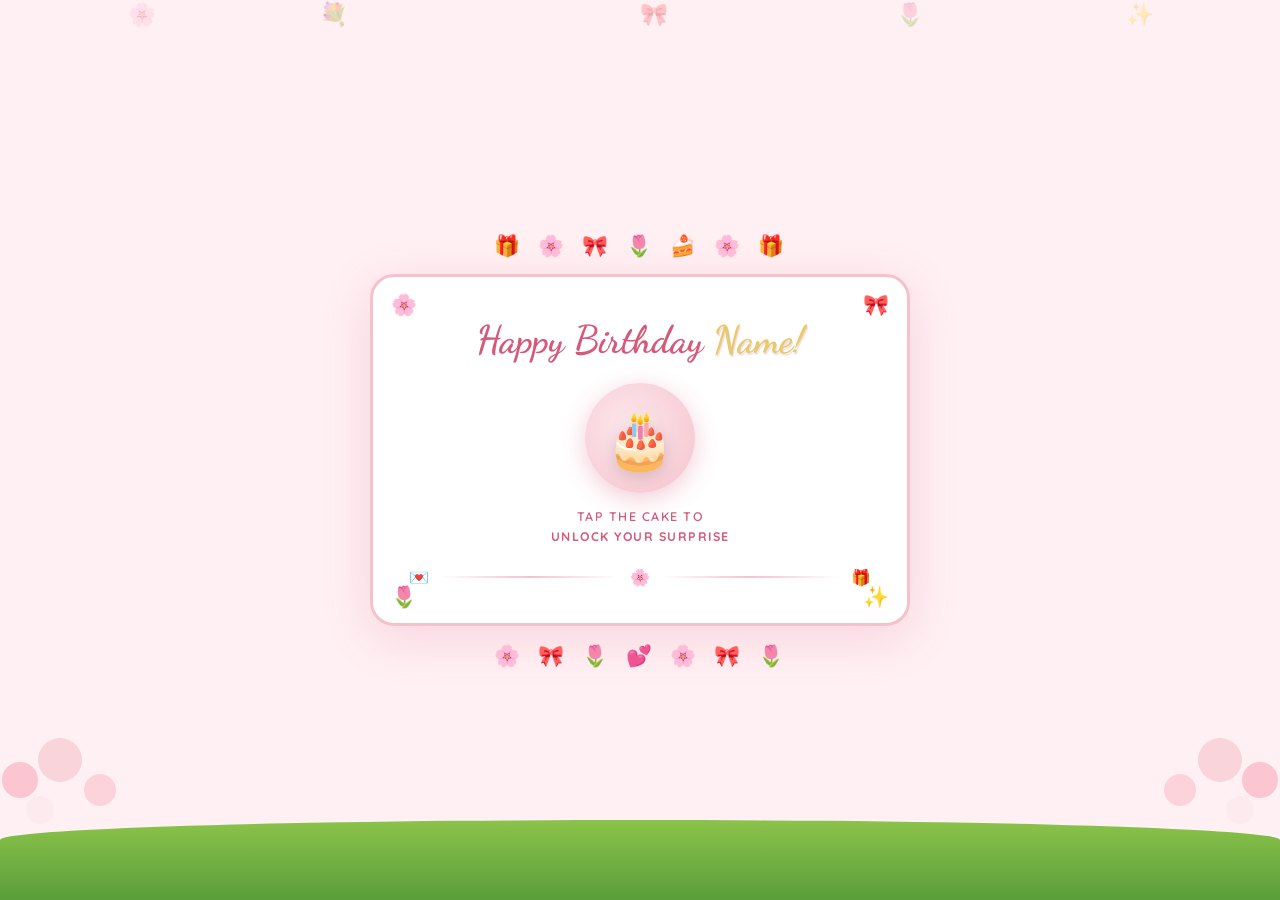
==== index.html @ ca45492b "Add files via upload" ====
<!DOCTYPE html>
<html lang="en">
<head>
  <meta charset="UTF-8" />
  <meta name="viewport" content="width=device-width, initial-scale=1.0"/>
  <title>Happy Birthday!</title>
  <link rel="stylesheet" href="style.css" />
  <link href="https://fonts.googleapis.com/css2?family=Dancing+Script:wght@600;700&family=Quicksand:wght@400;500;600&display=swap" rel="stylesheet"/>
</head>
<body class="page-landing">

  <!-- Decorative background elements -->
  <div class="bg-deco">
    <div class="deco deco-grass"></div>
    <div class="deco deco-flowers-left"></div>
    <div class="deco deco-flowers-right"></div>
    <div class="floating-hearts">
      <span>🌸</span><span>💐</span><span>🎀</span><span>🌷</span><span>✨</span>
    </div>
  </div>

  <main class="landing-main">
    <!-- Top decorative strip -->
    <div class="top-strip">
      <span>🎁</span><span>🌸</span><span>🎀</span><span>🌷</span><span>🍰</span><span>🌸</span><span>🎁</span>
    </div>

    <div class="landing-card">
      <div class="card-corner card-corner--tl">🌸</div>
      <div class="card-corner card-corner--tr">🎀</div>
      <div class="card-corner card-corner--bl">🌷</div>
      <div class="card-corner card-corner--br">✨</div>

      <h1 class="birthday-title">Happy Birthday <span class="name-highlight">Name!</span></h1>

      <div class="cake-area">
        <div class="cake-wrapper" id="cakeBtn" onclick="goToGifts()">
          <div class="cake-emoji">🎂</div>
          <div class="tap-ripple"></div>
        </div>
        <p class="tap-hint">TAP THE CAKE TO<br/><strong>UNLOCK YOUR SURPRISE</strong></p>
      </div>

      <div class="landing-deco-row">
        <span>💌</span>
        <div class="deco-line"></div>
        <span>🌸</span>
        <div class="deco-line"></div>
        <span>🎁</span>
      </div>
    </div>

    <!-- Bottom decorative strip -->
    <div class="bottom-strip">
      <span>🌸</span><span>🎀</span><span>🌷</span><span>💕</span><span>🌸</span><span>🎀</span><span>🌷</span>
    </div>
  </main>

  <!-- Page transition overlay -->
  <div class="page-transition" id="pageTransition"></div>

  <script src="main.js"></script>
</body>
</html>
---- style.css ----
/* =============================================
   BIRTHDAY WEBSITE — GLOBAL STYLES
   ============================================= */

@import url('https://fonts.googleapis.com/css2?family=Dancing+Script:wght@600;700&family=Quicksand:wght@400;500;600&display=swap');

:root {
  --pink-deep:    #d4597a;
  --pink-mid:     #e8859a;
  --pink-light:   #f5c2cc;
  --pink-pale:    #fde8ed;
  --pink-blush:   #fff0f3;
  --cream:        #fffaf5;
  --gold:         #e8c96d;
  --green-grass:  #8bc34a;
  --green-dark:   #5a9e3a;
  --sky-blue:     #cce8ff;
  --white:        #ffffff;
  --font-script:  'Dancing Script', cursive;
  --font-body:    'Quicksand', sans-serif;
  --shadow-soft:  0 8px 32px rgba(212,89,122,0.12);
  --shadow-card:  0 12px 48px rgba(212,89,122,0.18);
  --radius-card:  24px;
  --radius-photo: 12px;
  --transition:   all 0.35s cubic-bezier(0.4, 0, 0.2, 1);
}

*, *::before, *::after { box-sizing: border-box; margin: 0; padding: 0; }

html, body {
  width: 100%; min-height: 100vh;
  font-family: var(--font-body);
  background: var(--pink-blush);
  overflow-x: hidden;
}

/* =============================================
   PAGE TRANSITION OVERLAY
   ============================================= */
.page-transition {
  position: fixed; inset: 0; z-index: 9999;
  background: var(--pink-light);
  opacity: 0; pointer-events: none;
  transition: opacity 0.4s ease;
}
.page-transition.active { opacity: 1; pointer-events: all; }

/* =============================================
   BACKGROUND DECORATIONS (shared)
   ============================================= */
.bg-deco {
  position: fixed; inset: 0; z-index: 0;
  pointer-events: none; overflow: hidden;
}

.deco-grass {
  position: absolute; bottom: 0; left: 0; right: 0;
  height: 80px;
  background: linear-gradient(to top, var(--green-dark), var(--green-grass));
  border-radius: 50% 50% 0 0 / 20px 20px 0 0;
}

.deco-flowers-left {
  position: absolute; left: -20px; bottom: 40px;
  width: 160px; height: 200px;
  background: url("data:image/svg+xml,%3Csvg xmlns='http://www.w3.org/2000/svg' viewBox='0 0 160 200'%3E%3Ccircle cx='40' cy='120' r='18' fill='%23f9b4c4' opacity='.7'/%3E%3Ccircle cx='80' cy='100' r='22' fill='%23f5c2cc' opacity='.6'/%3E%3Ccircle cx='120' cy='130' r='16' fill='%23f9b4c4' opacity='.5'/%3E%3Ccircle cx='60' cy='150' r='14' fill='%23fde8ed' opacity='.8'/%3E%3C/svg%3E") no-repeat;
  background-size: contain;
}

.deco-flowers-right {
  position: absolute; right: -20px; bottom: 40px;
  width: 160px; height: 200px;
  background: url("data:image/svg+xml,%3Csvg xmlns='http://www.w3.org/2000/svg' viewBox='0 0 160 200'%3E%3Ccircle cx='120' cy='120' r='18' fill='%23f9b4c4' opacity='.7'/%3E%3Ccircle cx='80' cy='100' r='22' fill='%23f5c2cc' opacity='.6'/%3E%3Ccircle cx='40' cy='130' r='16' fill='%23f9b4c4' opacity='.5'/%3E%3Ccircle cx='100' cy='150' r='14' fill='%23fde8ed' opacity='.8'/%3E%3C/svg%3E") no-repeat;
  background-size: contain;
}

.floating-hearts {
  position: absolute; top: 0; left: 0; right: 0; bottom: 0;
}
.floating-hearts span {
  position: absolute; font-size: 1.4rem; opacity: 0.3;
  animation: floatUp 6s ease-in-out infinite;
}
.floating-hearts span:nth-child(1) { left: 10%; animation-delay: 0s; }
.floating-hearts span:nth-child(2) { left: 25%; animation-delay: 1.2s; }
.floating-hearts span:nth-child(3) { left: 50%; animation-delay: 2.4s; }
.floating-hearts span:nth-child(4) { left: 70%; animation-delay: 0.8s; }
.floating-hearts span:nth-child(5) { left: 88%; animation-delay: 3.5s; }

@keyframes floatUp {
  0%   { transform: translateY(110vh) scale(0.8); opacity: 0; }
  20%  { opacity: 0.4; }
  80%  { opacity: 0.3; }
  100% { transform: translateY(-10vh) scale(1.1); opacity: 0; }
}

/* =============================================
   DECORATIVE STRIPS (top / bottom)
   ============================================= */
.top-strip, .bottom-strip {
  display: flex; justify-content: center; align-items: center;
  gap: 16px; font-size: 1.3rem;
  padding: 8px 0; letter-spacing: 2px;
  position: relative; z-index: 2;
}

/* =============================================
   CARD SHARED
   ============================================= */
.card-corner {
  position: absolute; font-size: 1.3rem;
  animation: wiggle 3s ease-in-out infinite;
}
.card-corner--tl { top: 14px; left: 18px; }
.card-corner--tr { top: 14px; right: 18px; }
.card-corner--bl { bottom: 14px; left: 18px; }
.card-corner--br { bottom: 14px; right: 18px; }

@keyframes wiggle {
  0%, 100% { transform: rotate(-8deg) scale(1); }
  50%       { transform: rotate(8deg) scale(1.15); }
}

.back-btn {
  position: absolute; top: 16px; left: 20px;
  background: var(--pink-light); border: none;
  border-radius: 50%; width: 38px; height: 38px;
  font-size: 1.1rem; cursor: pointer;
  display: flex; align-items: center; justify-content: center;
  box-shadow: 0 2px 8px rgba(0,0,0,0.1);
  transition: var(--transition);
}
.back-btn:hover { background: var(--pink-mid); color: #fff; transform: scale(1.1); }

/* =============================================
   LANDING PAGE
   ============================================= */
.page-landing, .page-gifts, .page-letter, .page-gallery, .page-video {
  position: relative; min-height: 100vh;
  display: flex; flex-direction: column; align-items: center; justify-content: center;
}

.landing-main {
  position: relative; z-index: 2;
  display: flex; flex-direction: column; align-items: center;
  padding: 20px 16px; width: 100%; min-height: 100vh;
  justify-content: center; gap: 8px;
}

.landing-card {
  position: relative;
  background: var(--white);
  border: 3px solid var(--pink-light);
  border-radius: var(--radius-card);
  box-shadow: var(--shadow-card);
  padding: 40px 36px 36px;
  max-width: 540px; width: 100%;
  display: flex; flex-direction: column; align-items: center; gap: 20px;
  animation: cardEntrance 0.7s cubic-bezier(0.34, 1.56, 0.64, 1) both;
}

@keyframes cardEntrance {
  from { opacity: 0; transform: translateY(40px) scale(0.92); }
  to   { opacity: 1; transform: translateY(0) scale(1); }
}

.birthday-title {
  font-family: var(--font-script);
  font-size: 2.4rem; color: var(--pink-deep);
  text-align: center; line-height: 1.2;
}

.name-highlight {
  color: var(--gold);
  text-shadow: 1px 2px 0 rgba(212,89,122,0.2);
}

.cake-area {
  display: flex; flex-direction: column; align-items: center; gap: 14px;
}

.cake-wrapper {
  cursor: pointer; position: relative;
  width: 110px; height: 110px;
  display: flex; align-items: center; justify-content: center;
  border-radius: 50%;
  background: radial-gradient(circle at 40% 40%, var(--pink-pale), var(--pink-light));
  box-shadow: 0 6px 24px rgba(212,89,122,0.3);
  transition: var(--transition);
}
.cake-wrapper:hover {
  transform: scale(1.12) rotate(-3deg);
  box-shadow: 0 12px 36px rgba(212,89,122,0.45);
}
.cake-wrapper:active { transform: scale(0.96); }

.cake-emoji { font-size: 3.5rem; line-height: 1; filter: drop-shadow(0 4px 8px rgba(0,0,0,0.15)); }

.tap-ripple {
  position: absolute; inset: -6px; border-radius: 50%;
  border: 2px solid var(--pink-mid); opacity: 0;
  animation: ripplePulse 2s ease-out infinite;
}

@keyframes ripplePulse {
  0%   { inset: -6px; opacity: 0.7; }
  100% { inset: -28px; opacity: 0; }
}

.tap-hint {
  text-align: center; font-size: 0.78rem; letter-spacing: 1.5px;
  color: var(--pink-deep); font-weight: 600;
  text-transform: uppercase; line-height: 1.6;
}

.landing-deco-row {
  display: flex; align-items: center; gap: 10px; width: 100%;
}

.deco-line {
  flex: 1; height: 2px;
  background: linear-gradient(to right, transparent, var(--pink-light), transparent);
}

/* =============================================
   GIFTS PAGE
   ============================================= */
.gifts-main {
  position: relative; z-index: 2;
  display: flex; flex-direction: column; align-items: center;
  padding: 20px 16px; width: 100%; min-height: 100vh;
  justify-content: center; gap: 8px;
}

.gifts-card {
  position: relative;
  background: var(--white);
  border: 3px solid var(--pink-light);
  border-radius: var(--radius-card);
  box-shadow: var(--shadow-card);
  padding: 40px 36px 36px;
  max-width: 560px; width: 100%;
  display: flex; flex-direction: column; align-items: center; gap: 20px;
  animation: cardEntrance 0.7s cubic-bezier(0.34, 1.56, 0.64, 1) both;
}

.gifts-title {
  font-family: var(--font-script);
  font-size: 2.2rem; color: var(--pink-deep);
  text-align: center;
}

.gifts-hint {
  font-size: 0.78rem; font-weight: 600;
  letter-spacing: 2px; text-transform: uppercase;
  color: var(--pink-mid); text-align: center;
}

.gifts-row {
  display: flex; align-items: center; justify-content: center;
  gap: 28px; flex-wrap: wrap; padding: 10px 0;
}

.gift-item {
  display: flex; flex-direction: column; align-items: center;
  gap: 8px; cursor: pointer;
  transition: var(--transition);
}
.gift-item:hover { transform: translateY(-8px) scale(1.08); }
.gift-item:active { transform: scale(0.94); }

.gift-icon {
  width: 90px; height: 90px;
  display: flex; align-items: center; justify-content: center;
  border-radius: 16px;
  box-shadow: 0 4px 16px rgba(212,89,122,0.18);
  transition: var(--transition);
}
.gift-item:hover .gift-icon {
  box-shadow: 0 10px 28px rgba(212,89,122,0.32);
}

/* Envelope */
.gift-envelope { background: var(--cream); border: 2px solid var(--gold); }
.envelope-body { position: relative; width: 68px; height: 50px; }
.envelope-flap {
  position: absolute; top: 0; left: 0; right: 0;
  height: 28px;
  background: linear-gradient(to bottom right, var(--pink-light), var(--pink-pale));
  clip-path: polygon(0 0, 50% 55%, 100% 0);
}
.envelope-seal {
  position: absolute; bottom: 2px; left: 50%; transform: translateX(-50%);
  font-size: 1.4rem;
}

/* Heart box */
.gift-heart { background: var(--pink-pale); border: 2px solid var(--pink-light); }
.heart-box { position: relative; width: 68px; height: 60px; display: flex; align-items: center; justify-content: center; }
.heart-ribbon-h {
  position: absolute; left: 0; right: 0; height: 4px;
  background: var(--pink-mid); top: 50%; transform: translateY(-50%);
}
.heart-ribbon-v {
  position: absolute; top: 0; bottom: 0; width: 4px;
  background: var(--pink-mid); left: 50%; transform: translateX(-50%);
}
.heart-emoji { font-size: 2.2rem; position: relative; z-index: 1; }

/* Lollipop */
.gift-lollipop { background: var(--pink-blush); border: 2px solid var(--pink-light); }
.lollipop-emoji { font-size: 2.8rem; }

.gift-item--center .gift-icon { width: 110px; height: 110px; }
.gift-item--center .heart-emoji { font-size: 2.8rem; }

.gift-label {
  font-size: 0.76rem; font-weight: 600; letter-spacing: 1px;
  text-transform: uppercase; color: var(--pink-deep);
}

/* =============================================
   LETTER PAGE
   ============================================= */
.letter-main {
  position: relative; z-index: 2;
  display: flex; flex-direction: column; align-items: center;
  padding: 20px 16px; width: 100%; min-height: 100vh;
  justify-content: center; gap: 8px;
}

.letter-card {
  position: relative;
  background: var(--white);
  border: 3px solid var(--pink-light);
  border-radius: var(--radius-card);
  box-shadow: var(--shadow-card);
  padding: 40px 32px 32px;
  max-width: 680px; width: 100%;
  animation: cardEntrance 0.7s cubic-bezier(0.34, 1.56, 0.64, 1) both;
}

.letter-layout {
  display: flex; gap: 28px; align-items: flex-start;
  flex-wrap: wrap;
}

.letter-window-side {
  flex: 0 0 auto; width: 160px;
  position: relative; display: flex; flex-direction: column; align-items: center;
  gap: 12px;
}

.window-frame {
  width: 150px;
  border: 3px solid var(--pink-mid);
  border-radius: 12px; overflow: hidden;
  box-shadow: 0 4px 16px rgba(212,89,122,0.2);
}

.window-top-bar {
  background: var(--pink-light);
  height: 22px; padding: 0 8px;
  display: flex; align-items: center; gap: 5px;
}
.window-dot {
  width: 8px; height: 8px; border-radius: 50%;
  background: var(--pink-mid);
}

.window-scene {
  position: relative; height: 100px; overflow: hidden;
}
.window-sky {
  position: absolute; inset: 0;
  background: linear-gradient(to bottom, var(--sky-blue) 60%, #d4eeff);
}
.window-clouds {
  position: absolute; top: 10px; left: 0; right: 0;
}
.cloud {
  position: absolute;
  background: white; border-radius: 50px;
  opacity: 0.85;
}
.cloud1 { width: 45px; height: 16px; top: 0; left: 12px; animation: cloudDrift 8s linear infinite; }
.cloud2 { width: 32px; height: 12px; top: 18px; left: 55px; animation: cloudDrift 12s linear infinite; }

@keyframes cloudDrift {
  0%   { transform: translateX(0); }
  50%  { transform: translateX(12px); }
  100% { transform: translateX(0); }
}

.window-hills {
  position: absolute; bottom: 0; left: 0; right: 0;
  height: 45px;
  background: linear-gradient(to top, var(--green-dark), var(--green-grass));
  border-radius: 60% 60% 0 0;
}

.window-flower { font-size: 1.4rem; position: absolute; bottom: -6px; right: -4px; }
.window-butterfly { font-size: 1.1rem; position: absolute; top: 28px; left: 2px; animation: flutter 2.5s ease-in-out infinite; }

@keyframes flutter {
  0%, 100% { transform: rotate(-8deg); }
  50%       { transform: rotate(8deg) translateY(-4px); }
}

.letter-envelope-side {
  flex: 1; min-width: 240px;
}

.letter-title {
  font-family: var(--font-script);
  font-size: 2rem; color: var(--pink-deep);
  margin-bottom: 14px;
}

.letter-paper {
  position: relative;
  background: var(--cream);
  border: 2px solid var(--gold);
  border-radius: 12px;
  padding: 24px 20px 20px;
  box-shadow: 0 4px 16px rgba(0,0,0,0.06);
}

.letter-paper-inner {
  border-left: 3px solid var(--pink-light);
  padding-left: 12px;
}

.letter-text {
  font-size: 0.88rem; line-height: 1.8;
  color: #6d4c5a; font-family: var(--font-body);
  font-weight: 500;
}

.letter-sign {
  margin-top: 14px;
  font-size: 0.85rem; color: #6d4c5a; font-weight: 500;
}

.letter-name {
  font-family: var(--font-script);
  font-size: 1.4rem; color: var(--pink-deep);
}

.letter-stamp {
  position: absolute; bottom: 14px; right: 50px;
  font-size: 1.5rem;
  background: var(--pink-pale); border: 2px dashed var(--pink-light);
  border-radius: 4px; padding: 4px 6px;
}

.letter-seal {
  position: absolute; bottom: 10px; right: 14px; font-size: 1.4rem;
}

.letter-music-note {
  position: absolute; top: 14px; right: 20px;
  font-size: 1.5rem; animation: wiggle 2s ease-in-out infinite;
}

/* =============================================
   GALLERY PAGE
   ============================================= */
.gallery-main {
  position: relative; z-index: 2;
  display: flex; flex-direction: column; align-items: center;
  padding: 20px 16px; width: 100%; min-height: 100vh;
  justify-content: center; gap: 8px;
}

.gallery-card {
  position: relative;
  background: var(--white);
  border: 3px solid var(--pink-light);
  border-radius: var(--radius-card);
  box-shadow: var(--shadow-card);
  padding: 48px 28px 28px;
  max-width: 760px; width: 100%;
  animation: cardEntrance 0.7s cubic-bezier(0.34, 1.56, 0.64, 1) both;
}

.gallery-title {
  font-family: var(--font-script);
  font-size: 2.2rem; color: var(--pink-deep);
  text-align: center; margin-bottom: 20px;
}

.gallery-layout {
  display: flex; gap: 20px; align-items: flex-start;
  flex-wrap: wrap; justify-content: center;
}

/* Left column: 3 small photos stacked */
.gallery-left-col {
  display: flex; flex-direction: column; gap: 10px; flex: 0 0 auto;
}

/* Center: featured large photo */
.gallery-center-col {
  flex: 1; min-width: 200px; max-width: 280px;
  display: flex; flex-direction: column; align-items: center; gap: 12px;
}

/* Right column */
.gallery-right-col {
  display: flex; flex-direction: column; gap: 10px; flex: 0 0 auto;
  align-items: flex-end; position: relative;
}

/* Photo slots */
.photo-slot {
  position: relative;
  transform: rotate(var(--r, 0deg));
  transition: var(--transition);
}
.photo-slot:hover { transform: rotate(0deg) scale(1.06); z-index: 10; }

.photo-slot--sm { width: 110px; flex-shrink: 0; }
.photo-slot--sm .photo-inner { height: 82px; }

.photo-inner {
  border: 3px solid white;
  border-radius: var(--radius-photo);
  box-shadow: 0 4px 16px rgba(0,0,0,0.12);
  overflow: hidden;
  width: 110px;
  height: 82px;
  flex-shrink: 0;
}

/* Any real <img> placed inside photo slots */
.photo-inner img {
  width: 100%;
  height: 100%;
  object-fit: cover;
  object-position: center;
  display: block;
  border-radius: 9px;
}

/* placeholder scenes inside photo slots */
.photo-placeholder { width: 100%; height: 100%; }
.placeholder-scene { position: relative; width: 100%; height: 100%; }
.ph-sky {
  position: absolute; inset: 0;
  background: var(--sky-blue);
}
.ph-hills {
  position: absolute; bottom: 0; left: 0; right: 0;
  height: 40%; background: var(--green-grass);
  border-radius: 60% 60% 0 0;
}
.ph-cloud {
  position: absolute; top: 20%; left: 15%;
  width: 40%; height: 14px;
  background: white; border-radius: 20px; opacity: 0.8;
}

.photo-text-label {
  display: block;
  font-size: 0.65rem; font-weight: 600; letter-spacing: 1px;
  color: var(--pink-mid); text-align: center;
  margin-top: 3px;
}

/* Featured frame with bow */
.featured-frame {
  position: relative; width: 100%;
}
.frame-ribbon-h {
  position: absolute; left: 0; right: 0; top: 50%; height: 5px;
  background: var(--pink-mid); transform: translateY(-50%); z-index: 2;
}
.frame-ribbon-v {
  position: absolute; top: 0; bottom: 0; left: 50%; width: 5px;
  background: var(--pink-mid); transform: translateX(-50%); z-index: 2;
}
.frame-bow {
  position: absolute; top: -14px; left: 50%; transform: translateX(-50%);
  font-size: 1.8rem; z-index: 3; filter: drop-shadow(0 2px 4px rgba(0,0,0,0.2));
}
.gallery-window { width: 100%; }
.gallery-window .window-scene { height: 130px; }

.gallery-caption {
  font-size: 0.76rem; font-weight: 600; text-align: center;
  color: var(--pink-mid); font-style: italic; letter-spacing: 0.5px;
  line-height: 1.5;
}

/* Featured image if using real photo */
.featured-img {
  width: 100%;
  height: 200px;
  object-fit: cover;
  object-position: center;
  display: block;
  border-radius: 12px;
  border: 3px solid var(--pink-mid);
  box-shadow: 0 4px 16px rgba(212,89,122,0.2);
}

.cute-piggy {
  font-size: 2rem; align-self: flex-end; margin-top: 4px;
  animation: wiggle 3s ease-in-out infinite;
}

/* =============================================
   VIDEO PAGE
   ============================================= */
.video-main {
  position: relative; z-index: 2;
  display: flex; flex-direction: column; align-items: center;
  padding: 20px 16px; width: 100%; min-height: 100vh;
  justify-content: center; gap: 8px;
}

.video-card {
  position: relative;
  background: var(--white);
  border: 3px solid var(--pink-light);
  border-radius: var(--radius-card);
  box-shadow: var(--shadow-card);
  padding: 44px 32px 32px;
  max-width: 640px; width: 100%;
  animation: cardEntrance 0.7s cubic-bezier(0.34, 1.56, 0.64, 1) both;
}

.video-layout {
  display: flex; gap: 24px; align-items: center; flex-wrap: wrap; justify-content: center;
}

/* Floral art side */
.video-floral {
  flex: 0 0 auto; width: 120px;
}
.floral-art {
  position: relative; width: 110px; height: 160px;
  display: flex; align-items: center; justify-content: center;
}
.floral-stem {
  position: absolute; left: 50%; bottom: 0; width: 4px; height: 80px;
  background: var(--green-grass); transform: translateX(-50%);
  border-radius: 2px;
}
.floral-top    { position: absolute; top: 0;   left: 50%; transform: translateX(-50%); font-size: 2rem; }
.floral-mid    { position: absolute; top: 30px; left: 50%; transform: translateX(-50%); font-size: 2.6rem; }
.floral-left   { position: absolute; top: 55px; left: 0;   font-size: 1.5rem; transform: rotate(-20deg); }
.floral-right  { position: absolute; top: 55px; right: 0;  font-size: 1.5rem; transform: rotate(20deg); }
.floral-bottom { position: absolute; bottom: 60px; left: 50%; transform: translateX(-50%); font-size: 1.4rem; }

/* Video player */
.video-player-area {
  flex: 1; min-width: 260px;
  display: flex; flex-direction: column; gap: 14px;
}

.yt-container {
  position: relative;
  width: 60%;          /* narrower so it doesn't stretch too wide */
  margin: 0 auto;      /* center it */
  padding-bottom: 106.67%; /* 9:16 portrait ratio (based on 60% width) */
  height: 0;
  overflow: hidden;
  border-radius: 16px;
  box-shadow: 0 6px 24px rgba(212,89,122,0.25);
  border: 3px solid var(--pink-light);
  background: #000;
}
 
.yt-container video {
  position: absolute;
  top: 0; left: 0;
  width: 100%; height: 100%;
  border-radius: 13px;
  object-fit: cover;
  display: block;
}

.letter-side-img {
  width: 150px;
  height: 180px;
  border-radius: 14px;
  overflow: hidden;
  border: 3px solid var(--pink-mid);
  box-shadow: 0 4px 16px rgba(212,89,122,0.2);
}

.letter-side-img img {
  width: 100%;
  height: 100%;
  object-fit: cover;
  object-position: center;
  display: block;
}

/* =============================================
   RESPONSIVE
   ============================================= */
@media (max-width: 600px) {
  .letter-layout { flex-direction: column; align-items: center; }
  .letter-window-side { width: 100%; flex-direction: row; justify-content: center; gap: 16px; }
  .gallery-layout { flex-direction: column; align-items: center; }
  .gallery-left-col, .gallery-right-col { flex-direction: row; flex-wrap: wrap; justify-content: center; }
  .gallery-center-col { order: -1; }
  .video-layout { flex-direction: column; align-items: center; }
  .video-floral { width: 100%; display: flex; justify-content: center; }
  .floral-art { height: 80px; }
  .floral-stem, .floral-top, .floral-bottom { display: none; }
}

/* =============================================
   PAGE ENTRANCE ANIMATIONS (per page)
   ============================================= */
.page-letter .letter-card,
.page-gallery .gallery-card,
.page-video .video-card,
.page-gifts .gifts-card {
  animation-delay: 0.1s;
}
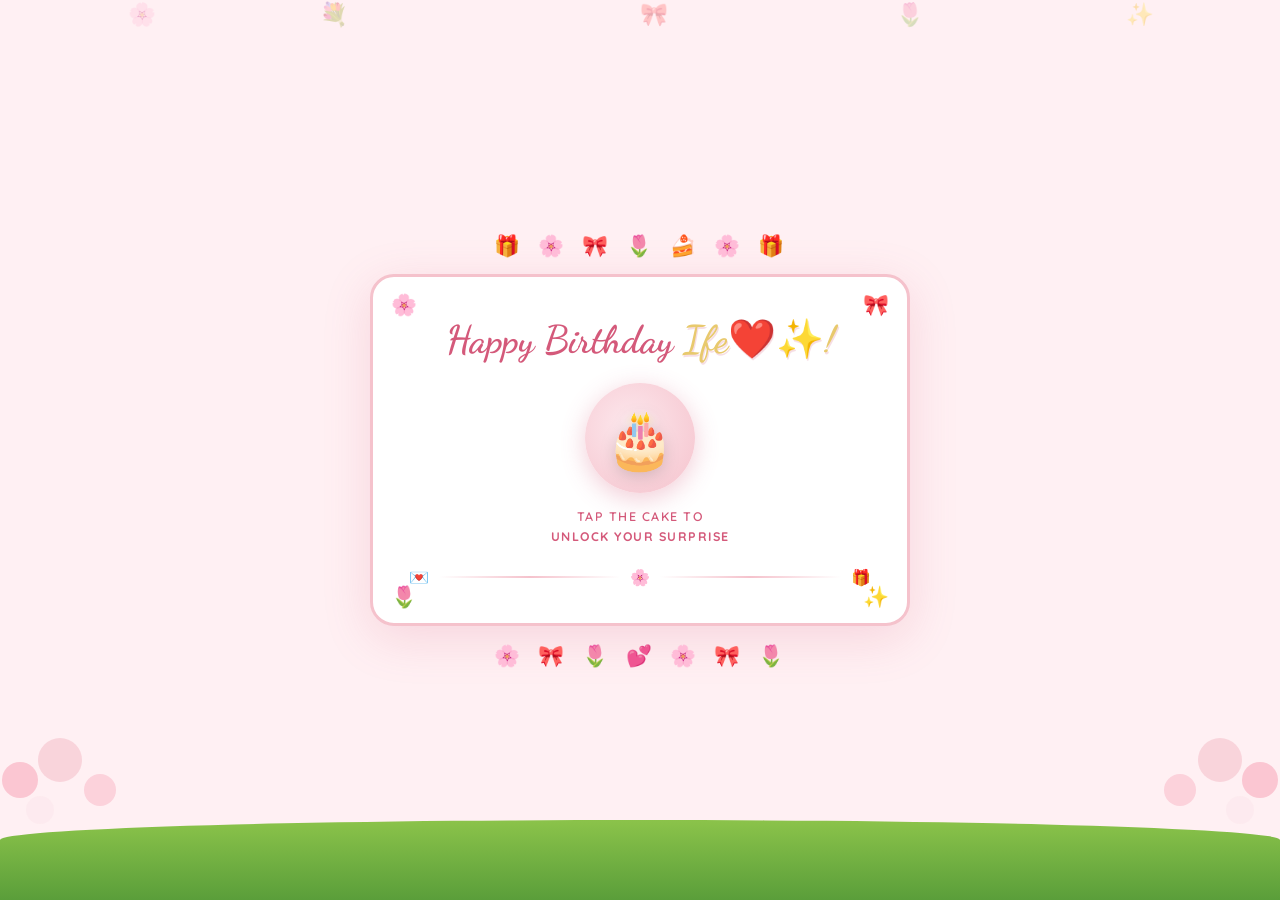
==== commit 2b823a9d: "Update birthday title with specific name" ====
--- a/index.html
+++ b/index.html
@@ -31,7 +31,7 @@
       <div class="card-corner card-corner--bl">🌷</div>
       <div class="card-corner card-corner--br">✨</div>
 
-      <h1 class="birthday-title">Happy Birthday <span class="name-highlight">Name!</span></h1>
+      <h1 class="birthday-title">Happy Birthday <span class="name-highlight">Ife❤️✨!</span></h1>
 
       <div class="cake-area">
         <div class="cake-wrapper" id="cakeBtn" onclick="goToGifts()">
